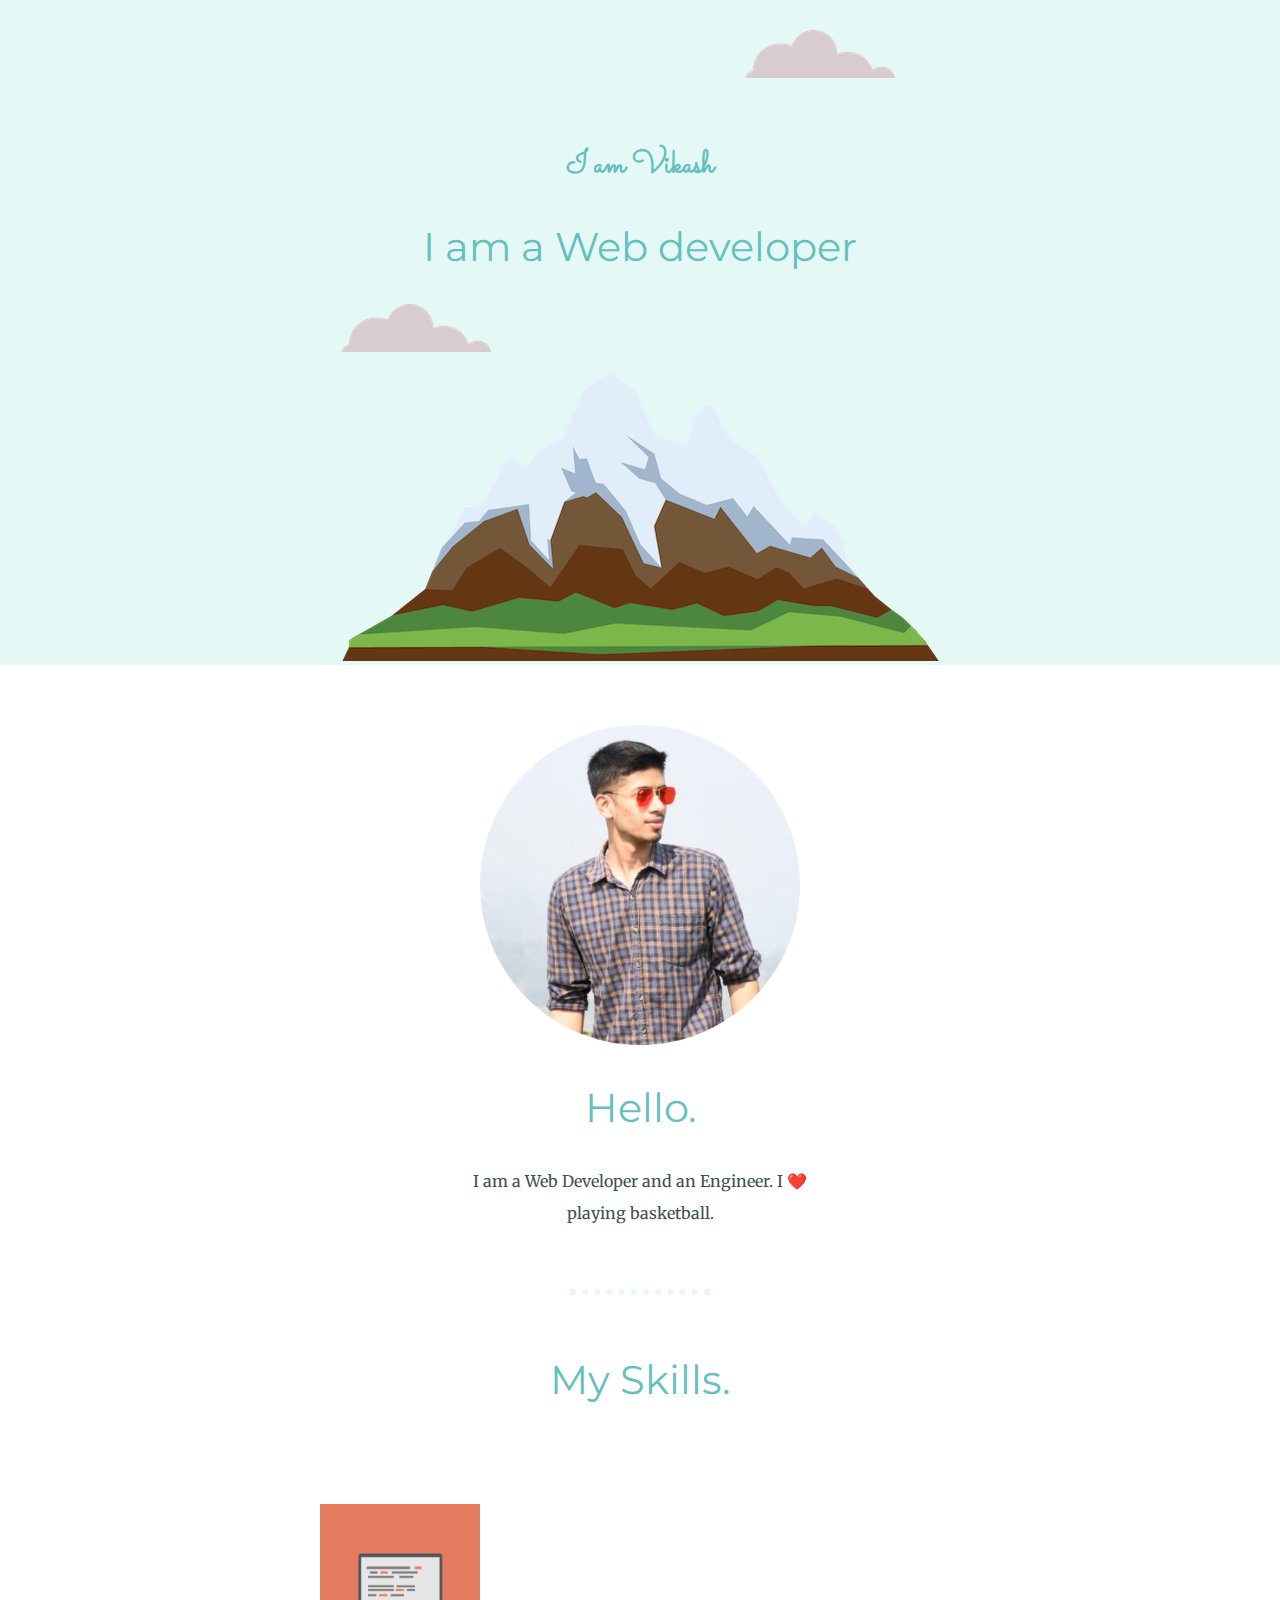
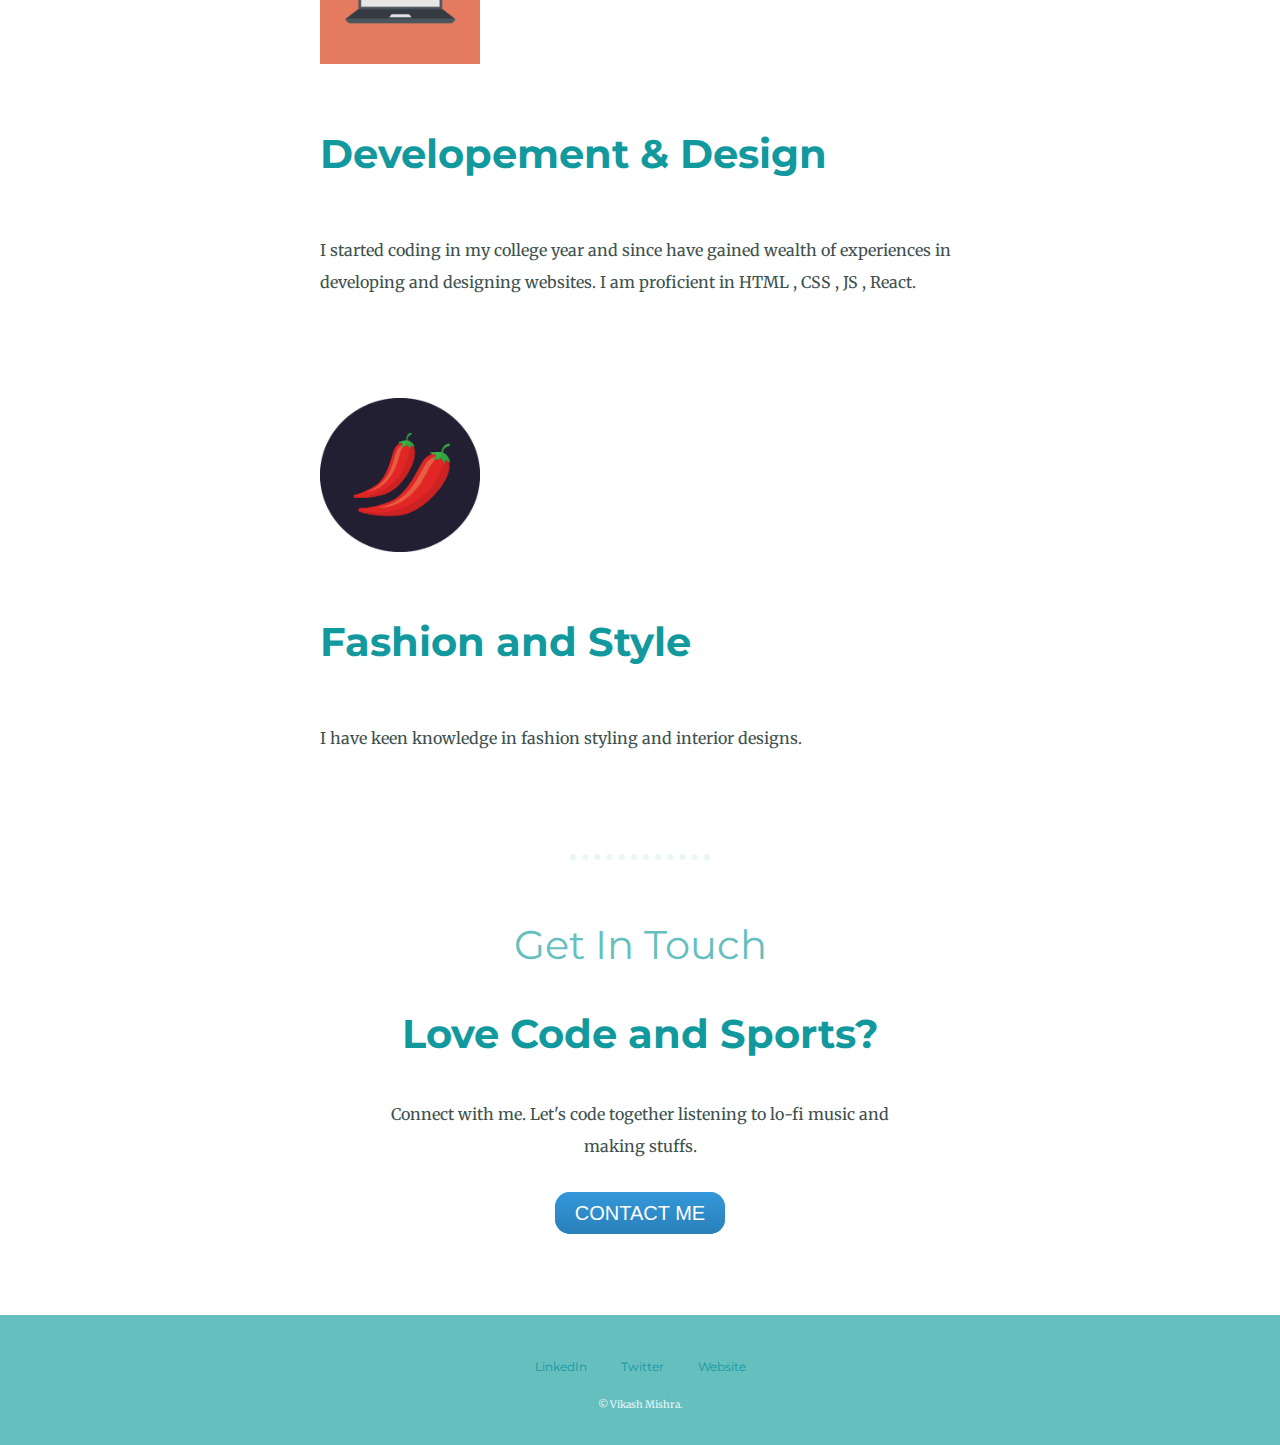
==== index.html @ 92e4958d "Add updated website code" ====
<!DOCTYPE html>
<html lang="en">

<head>
    <meta charset="UTF-8">
    <meta http-equiv="X-UA-Compatible" content="IE=edge">
    <meta name="viewport" content="width=device-width, initial-scale=1.0">
    <title>Vikash Mishra</title>
    <link rel="stylesheet" href="css/style.css">
    <link rel="icon" href="favicon.ico">

    <link rel="preconnect" href="https://fonts.googleapis.com">
<link rel="preconnect" href="https://fonts.gstatic.com" crossorigin>
<link href="https://fonts.googleapis.com/css2?family=Merriweather&family=Montserrat&family=Sacramento&display=swap" rel="stylesheet">

</head>

<body>
    <div class="top-container">
        <img class="top-cloud" src="images/cloud.png">
        <h1>I am Vikash</h1>
        <h2>I am a Web developer</h2>
        <img class="bottom-cloud" src="images/cloud.png">
        <img src="images/mountain.png" alt="mountains">
    </div>

    <div class="middle-container">
        <div class="profile">
          <img src="images/vikash.png" alt="Image of vikash" >
          <h2>Hello.</h2>
          <p class="intro">I am a Web Developer and an Engineer. I ❤️ playing basketball. </p>
        </div>
        <hr>
        <div class="skills">
          <h2>My Skills.</h2>
          <div class="skill-row">
            <img class="comp-img" src="images/computer.png" alt="">
            <h3>Developement & Design</h3>
            <p>I started coding in my college year and since have gained wealth of experiences in developing and designing websites. I am proficient in HTML , CSS , JS , React.</p>
            </div>
          <div class="skill-row">
            <img class="fashion-img" src="images/chillies.png" alt="">
            <h3>Fashion and Style</h3>
            <p>I have keen knowledge in fashion styling and interior designs.</p>
          </div>
        </div>
        <hr>
        <div class="contact-me">
          <h2>Get In Touch</h2>
          <h3>Love Code and Sports?</h3>
          <p class="contact-msg"> Connect with me. Let's code together listening to lo-fi music and making stuffs.</p>
          <a class="btn" href="mailto:vikashm1999@gmail.com">CONTACT ME</a>
        </div>
      </div>
      
      
      <div class="bottom-container">
        <a class="footer-link" href="https://www.linkedin.com/in/vikashmishra9/">LinkedIn</a>
        <a class="footer-link" href="https://twitter.com/">Twitter</a>
        <a class="footer-link" href="https://detroxinator.github.io/cv/">Website</a>
        <p>© Vikash Mishra.</p>
      </div>

      </body>
      </html>
---- css/style.css ----
.top-container{
    background-color: #E4F9F5;
    margin-left:0px;
    
}

body {
    margin: 0px;
    text-align: center;
    font-family: 'Merriweather', serif;
    color:#40514E;
}

.intro{
    width:30%;
    margin:auto;
}

.contact-msg{
    width:40%;
}
p{
    line-height: 2;
    margin:40px auto 40px auto;
}


h1{
    font-family: 'Sacramento', cursive;
    margin:50px auto 0 auto;
    color:#66BFBF;
    
}

h2{
    font-family: 'Montserrat', sans-serif;
    font-size: 2.5rem;
    color:#66BFBF;
    font-weight: normal;
}

h3{
    font-family: 'Montserrat', sans-serif;
    font-size: 2.5rem; 
    color:#11999E;
}

.bottom-cloud{
    position:absolute;
}

.top-cloud{
    padding-bottom: 40px;
    position:relative;
    top:30px;
    left:180px;
}

.skill-row{
    width:50%;
    
    margin: 100px auto 100px auto;
    text-align: left;
    line-height: 2;
    
    
}
    
.comp-img {
    width:25%
    
}

.fashion-img{
    width:25%;
}

.bottom-container{
    background-color: #66BFBF;
    margin-top:90px;
    padding-top:40px;
    padding-bottom: 30px;
    
}

.footer-link{
    font-size:12px;
    color:#11999E;
    text-decoration:none;
    padding-left:15px;
    padding-right:15px;
    margin-top:50px;
    font-family: 'Montserrat', sans-serif;


}

.bottom-container p{
    color:#EAF6F6;
    margin:0px;
    padding-top:20px;
    font-size: 10px;

}


    .btn {
        background: #3498db;
        background-image: -webkit-linear-gradient(top, #3498db, #2980b9);
        background-image: -moz-linear-gradient(top, #3498db, #2980b9);
        background-image: -ms-linear-gradient(top, #3498db, #2980b9);
        background-image: -o-linear-gradient(top, #3498db, #2980b9);
        background-image: linear-gradient(to bottom, #3498db, #2980b9);
        -webkit-border-radius: 15;
        -moz-border-radius: 15;
        border-radius: 15px;
        font-family: Arial;
        color: #ffffff;
        font-size: 20px;
        padding: 10px 20px 10px 20px;
        text-decoration: none;
        
      }
      
      .btn:hover {
        background: #3cb0fd;
        background-image: -webkit-linear-gradient(top, #3cb0fd, #3498db);
        background-image: -moz-linear-gradient(top, #3cb0fd, #3498db);
        background-image: -ms-linear-gradient(top, #3cb0fd, #3498db);
        background-image: -o-linear-gradient(top, #3cb0fd, #3498db);
        background-image: linear-gradient(to bottom, #3cb0fd, #3498db);
        text-decoration: none;
      }

hr{
    width:10%;
    border:dotted #EAF6F6 6px;
    border-bottom:none;
    
    margin:60px auto 60px auto;
}

.profile img{
    width:25%;
    margin-top:60px;
}

a:hover{
    color:#EAF6F6;
}
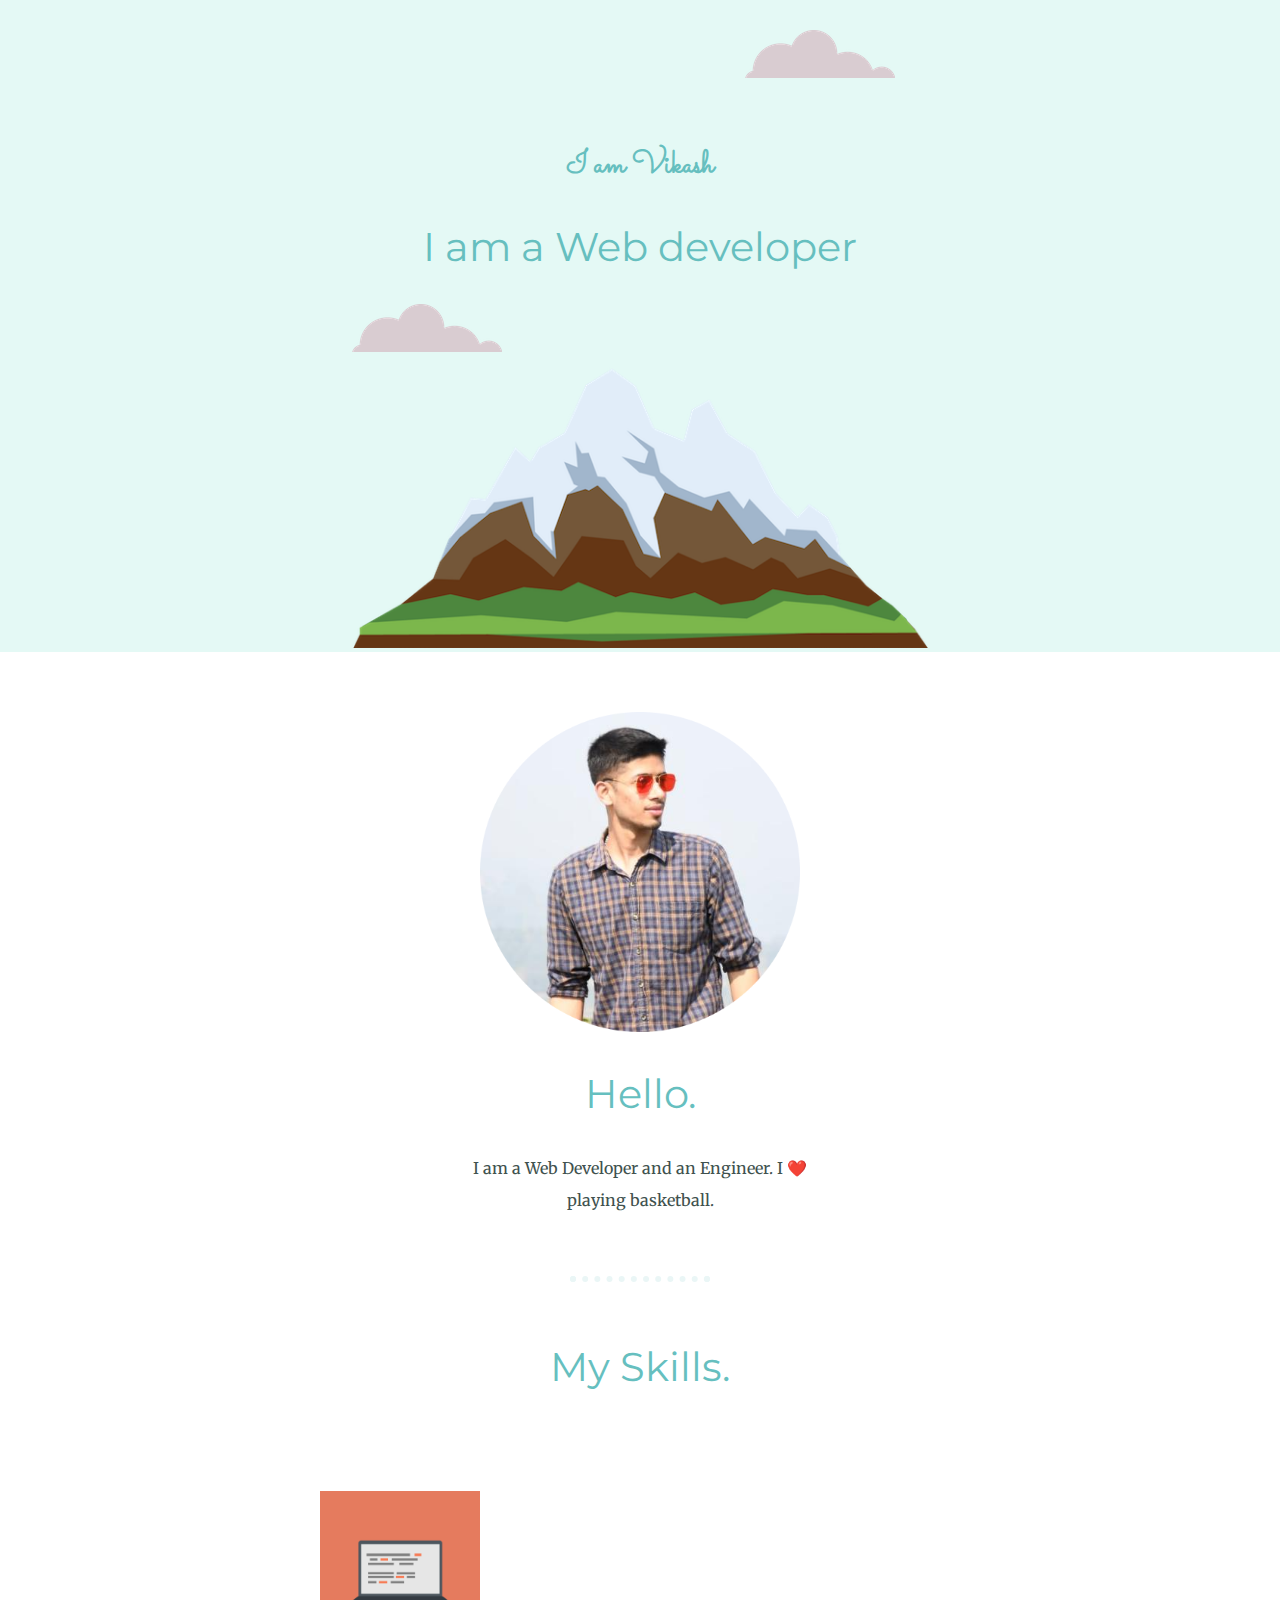
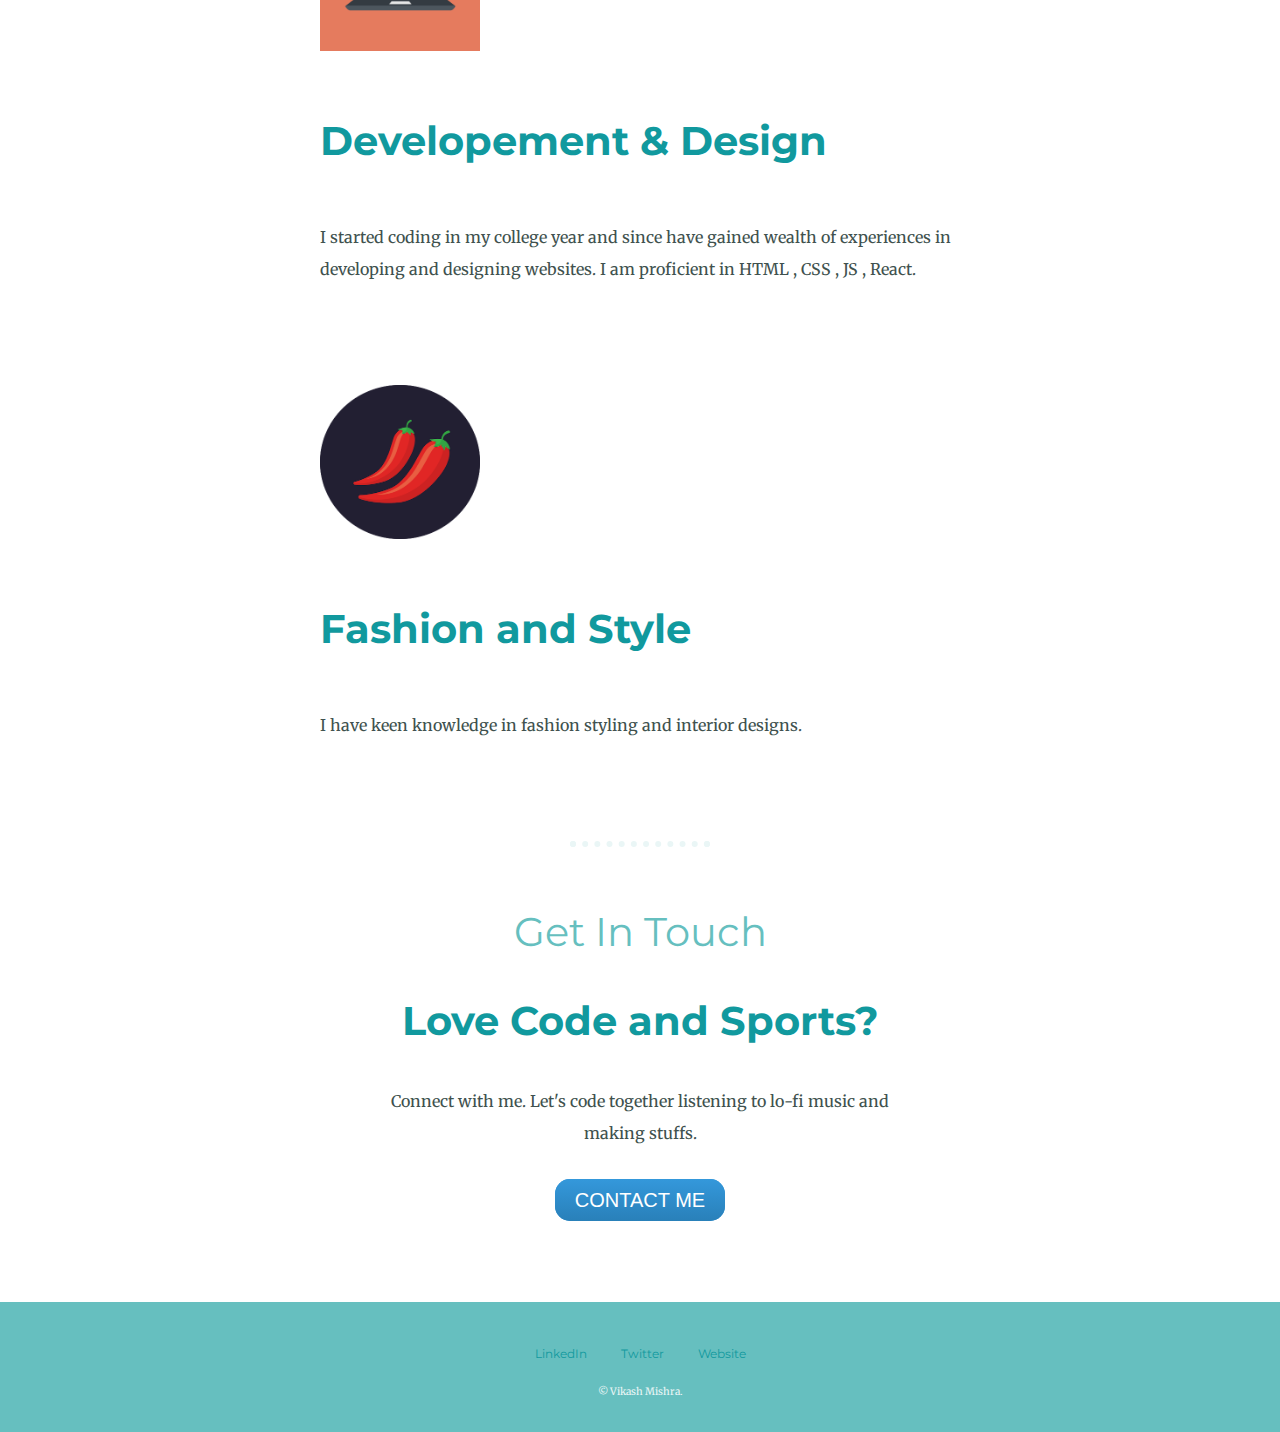
==== commit b769221b: "update mountain width" ====
--- a/index.html
+++ b/index.html
@@ -21,7 +21,7 @@
         <h1>I am Vikash</h1>
         <h2>I am a Web developer</h2>
         <img class="bottom-cloud" src="images/cloud.png">
-        <img src="images/mountain.png" alt="mountains">
+        <img style="width:45%;" src="images/mountain.png" alt="mountains">
     </div>
 
     <div class="middle-container">
@@ -62,4 +62,4 @@
       </div>
 
       </body>
-      </html>+      </html>
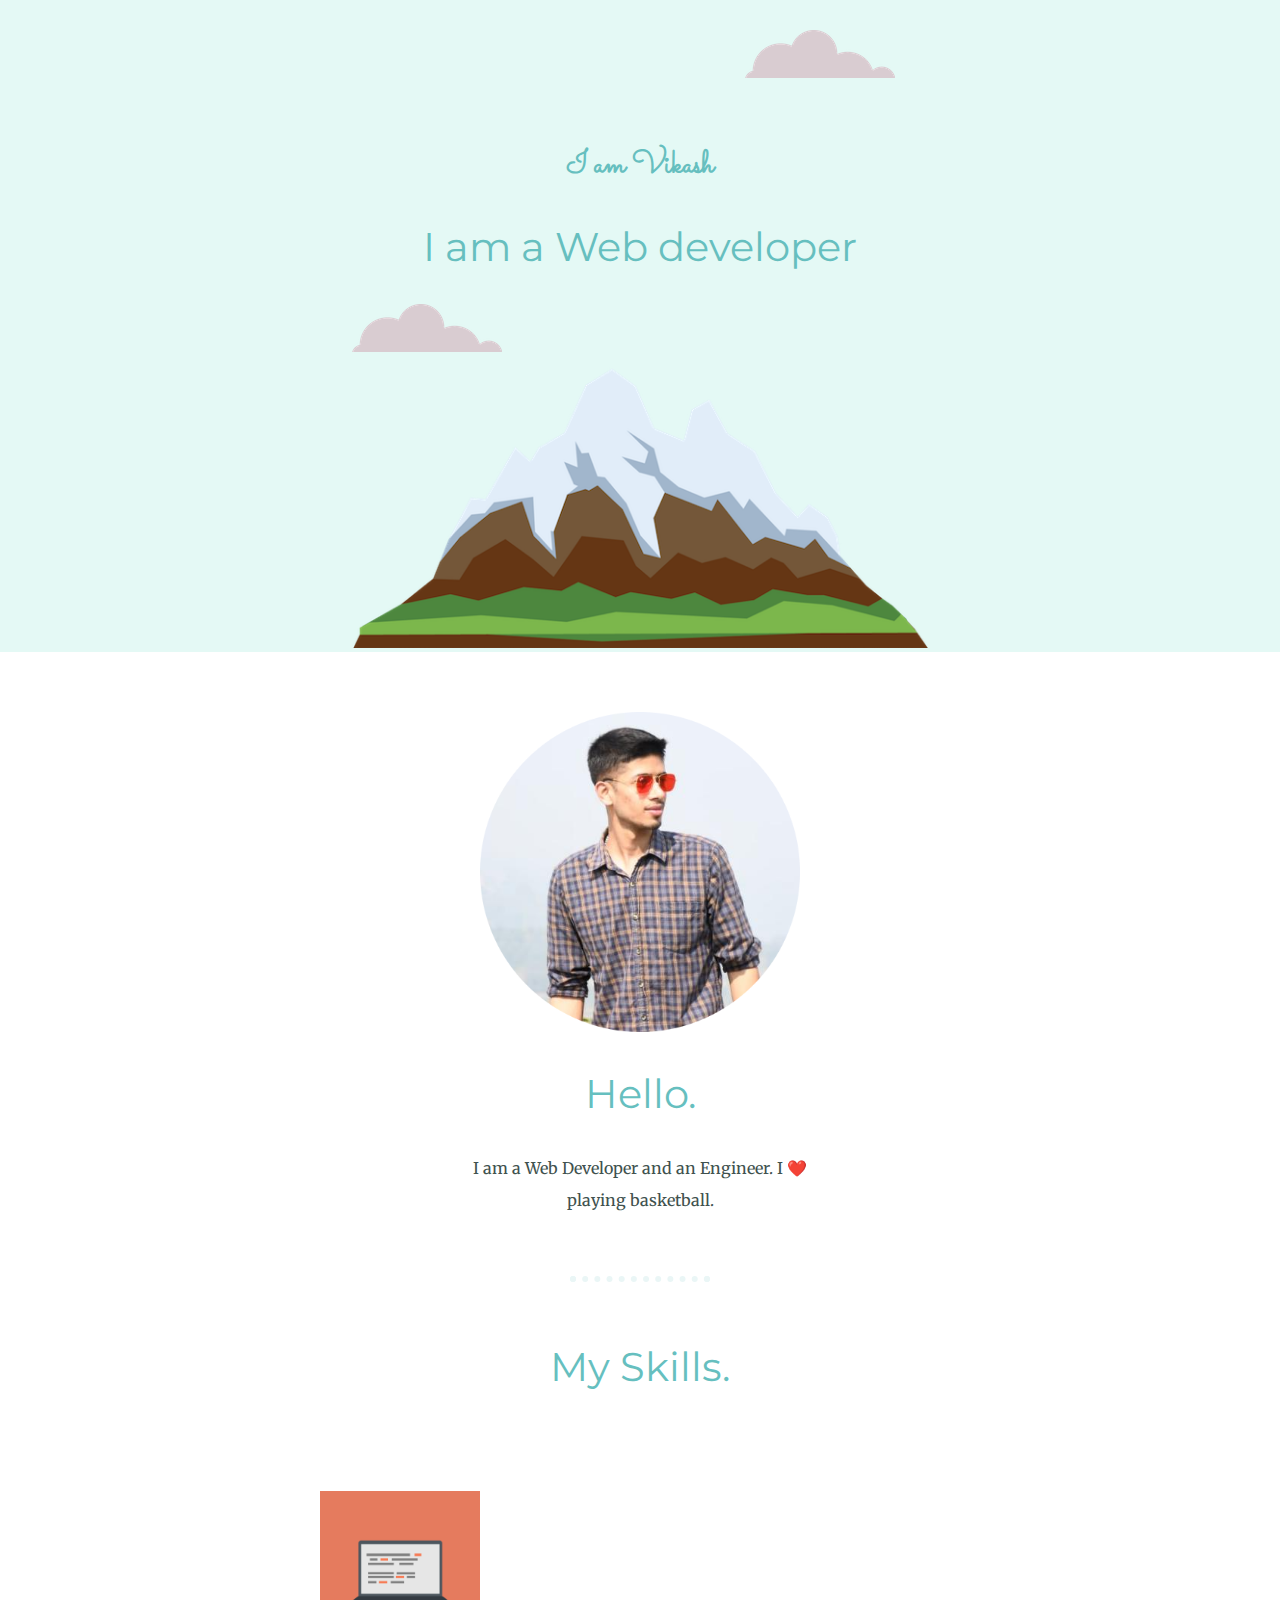
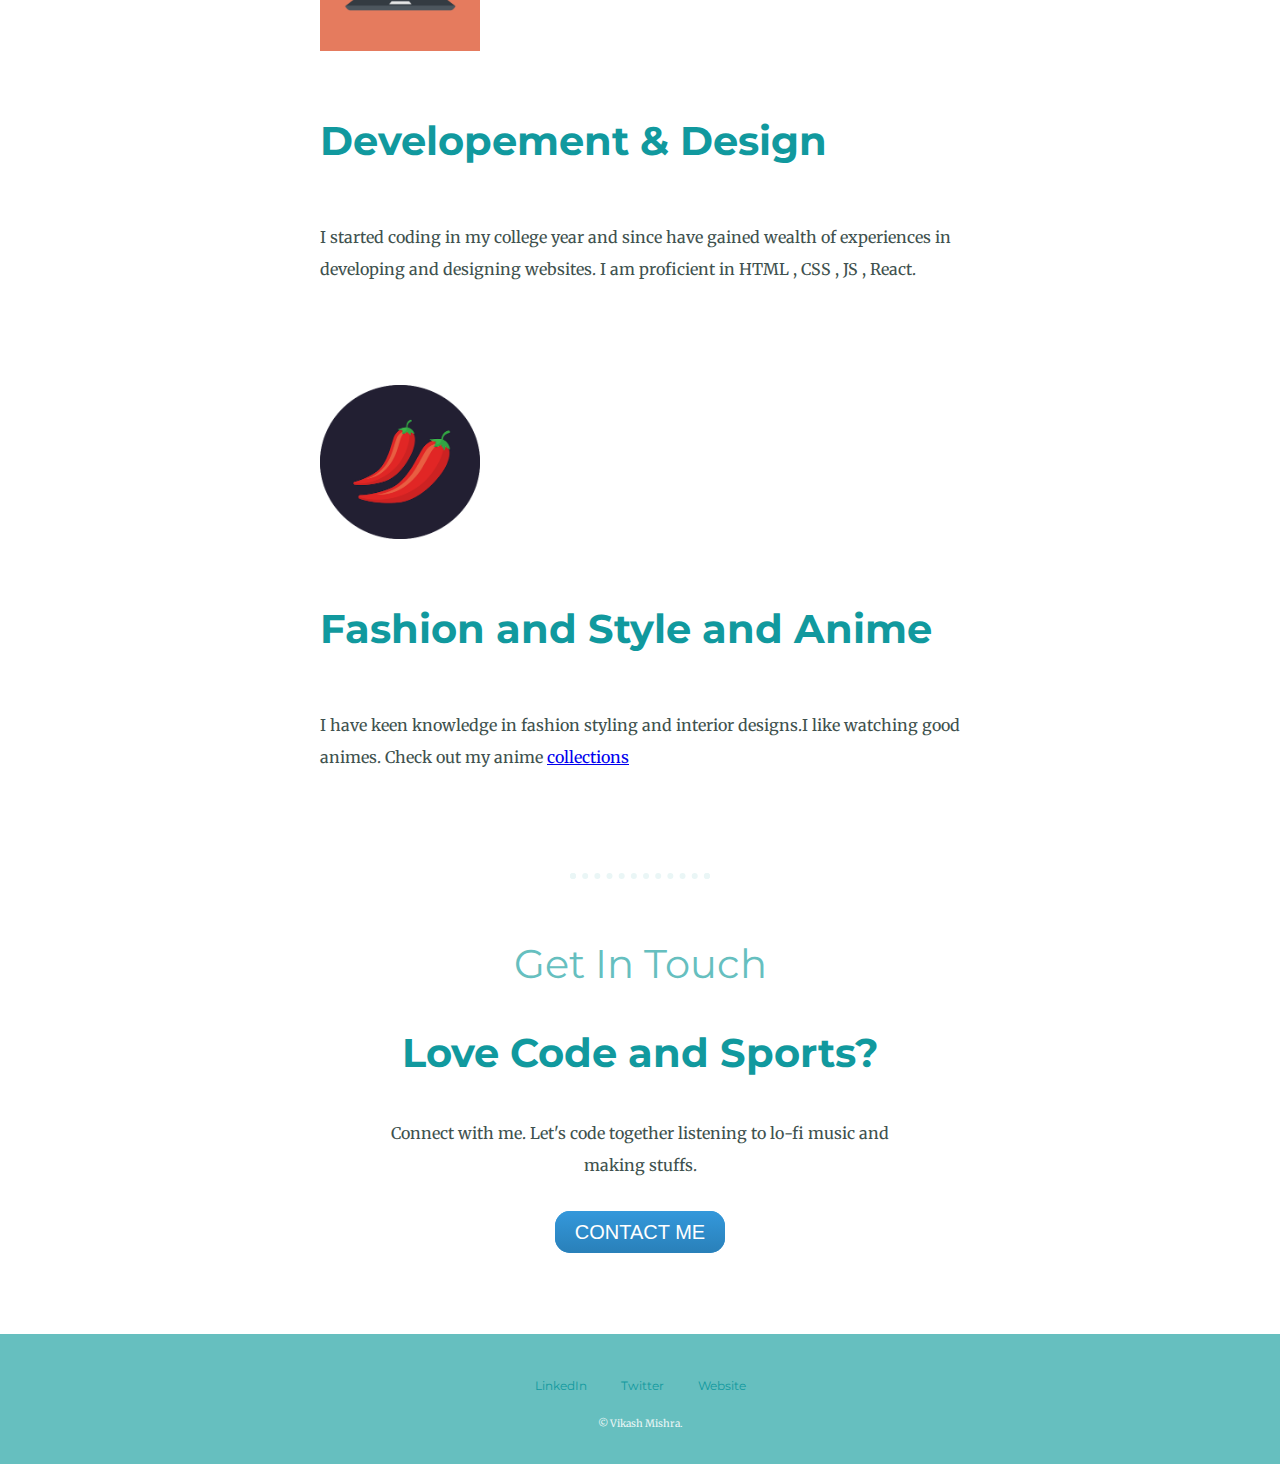
==== commit 3a59a78e: "added anime collection link" ====
--- a/index.html
+++ b/index.html
@@ -2,64 +2,68 @@
 <html lang="en">
 
 <head>
-    <meta charset="UTF-8">
-    <meta http-equiv="X-UA-Compatible" content="IE=edge">
-    <meta name="viewport" content="width=device-width, initial-scale=1.0">
-    <title>Vikash Mishra</title>
-    <link rel="stylesheet" href="css/style.css">
-    <link rel="icon" href="favicon.ico">
+  <meta charset="UTF-8">
+  <meta http-equiv="X-UA-Compatible" content="IE=edge">
+  <meta name="viewport" content="width=device-width, initial-scale=1.0">
+  <title>Vikash Mishra</title>
+  <link rel="stylesheet" href="css/style.css">
+  <link rel="icon" href="favicon.ico">
 
-    <link rel="preconnect" href="https://fonts.googleapis.com">
-<link rel="preconnect" href="https://fonts.gstatic.com" crossorigin>
-<link href="https://fonts.googleapis.com/css2?family=Merriweather&family=Montserrat&family=Sacramento&display=swap" rel="stylesheet">
+  <link rel="preconnect" href="https://fonts.googleapis.com">
+  <link rel="preconnect" href="https://fonts.gstatic.com" crossorigin>
+  <link href="https://fonts.googleapis.com/css2?family=Merriweather&family=Montserrat&family=Sacramento&display=swap"
+    rel="stylesheet">
 
 </head>
 
 <body>
-    <div class="top-container">
-        <img class="top-cloud" src="images/cloud.png">
-        <h1>I am Vikash</h1>
-        <h2>I am a Web developer</h2>
-        <img class="bottom-cloud" src="images/cloud.png">
-        <img style="width:45%;" src="images/mountain.png" alt="mountains">
+  <div class="top-container">
+    <img class="top-cloud" src="images/cloud.png">
+    <h1>I am Vikash</h1>
+    <h2>I am a Web developer</h2>
+    <img class="bottom-cloud" src="images/cloud.png">
+    <img style="width:45%;" src="images/mountain.png" alt="mountains">
+  </div>
+
+  <div class="middle-container">
+    <div class="profile">
+      <img src="images/vikash.png" alt="Image of vikash">
+      <h2>Hello.</h2>
+      <p class="intro">I am a Web Developer and an Engineer. I ❤️ playing basketball. </p>
     </div>
+    <hr>
+    <div class="skills">
+      <h2>My Skills.</h2>
+      <div class="skill-row">
+        <img class="comp-img" src="images/computer.png" alt="">
+        <h3>Developement & Design</h3>
+        <p>I started coding in my college year and since have gained wealth of experiences in developing and designing
+          websites. I am proficient in HTML , CSS , JS , React.</p>
+      </div>
+      <div class="skill-row">
+        <img class="fashion-img" src="images/chillies.png" alt="">
+        <h3>Fashion and Style and Anime</h3>
+        <p>I have keen knowledge in fashion styling and interior designs.I like watching good animes. Check out my anime
+          <a href="iframe/anime.html">collections</a></p>
+      </div>
+    </div>
+    <hr>
+    <div class="contact-me">
+      <h2>Get In Touch</h2>
+      <h3>Love Code and Sports?</h3>
+      <p class="contact-msg"> Connect with me. Let's code together listening to lo-fi music and making stuffs.</p>
+      <a class="btn" href="mailto:vikashm1999@gmail.com">CONTACT ME</a>
+    </div>
+  </div>
 
-    <div class="middle-container">
-        <div class="profile">
-          <img src="images/vikash.png" alt="Image of vikash" >
-          <h2>Hello.</h2>
-          <p class="intro">I am a Web Developer and an Engineer. I ❤️ playing basketball. </p>
-        </div>
-        <hr>
-        <div class="skills">
-          <h2>My Skills.</h2>
-          <div class="skill-row">
-            <img class="comp-img" src="images/computer.png" alt="">
-            <h3>Developement & Design</h3>
-            <p>I started coding in my college year and since have gained wealth of experiences in developing and designing websites. I am proficient in HTML , CSS , JS , React.</p>
-            </div>
-          <div class="skill-row">
-            <img class="fashion-img" src="images/chillies.png" alt="">
-            <h3>Fashion and Style</h3>
-            <p>I have keen knowledge in fashion styling and interior designs.</p>
-          </div>
-        </div>
-        <hr>
-        <div class="contact-me">
-          <h2>Get In Touch</h2>
-          <h3>Love Code and Sports?</h3>
-          <p class="contact-msg"> Connect with me. Let's code together listening to lo-fi music and making stuffs.</p>
-          <a class="btn" href="mailto:vikashm1999@gmail.com">CONTACT ME</a>
-        </div>
-      </div>
-      
-      
-      <div class="bottom-container">
-        <a class="footer-link" href="https://www.linkedin.com/in/vikashmishra9/">LinkedIn</a>
-        <a class="footer-link" href="https://twitter.com/">Twitter</a>
-        <a class="footer-link" href="https://detroxinator.github.io/cv/">Website</a>
-        <p>© Vikash Mishra.</p>
-      </div>
 
-      </body>
-      </html>
+  <div class="bottom-container">
+    <a class="footer-link" href="https://www.linkedin.com/in/vikashmishra9/">LinkedIn</a>
+    <a class="footer-link" href="https://twitter.com/">Twitter</a>
+    <a class="footer-link" href="https://detroxinator.github.io/cv/">Website</a>
+    <p>© Vikash Mishra.</p>
+  </div>
+
+</body>
+
+</html>
